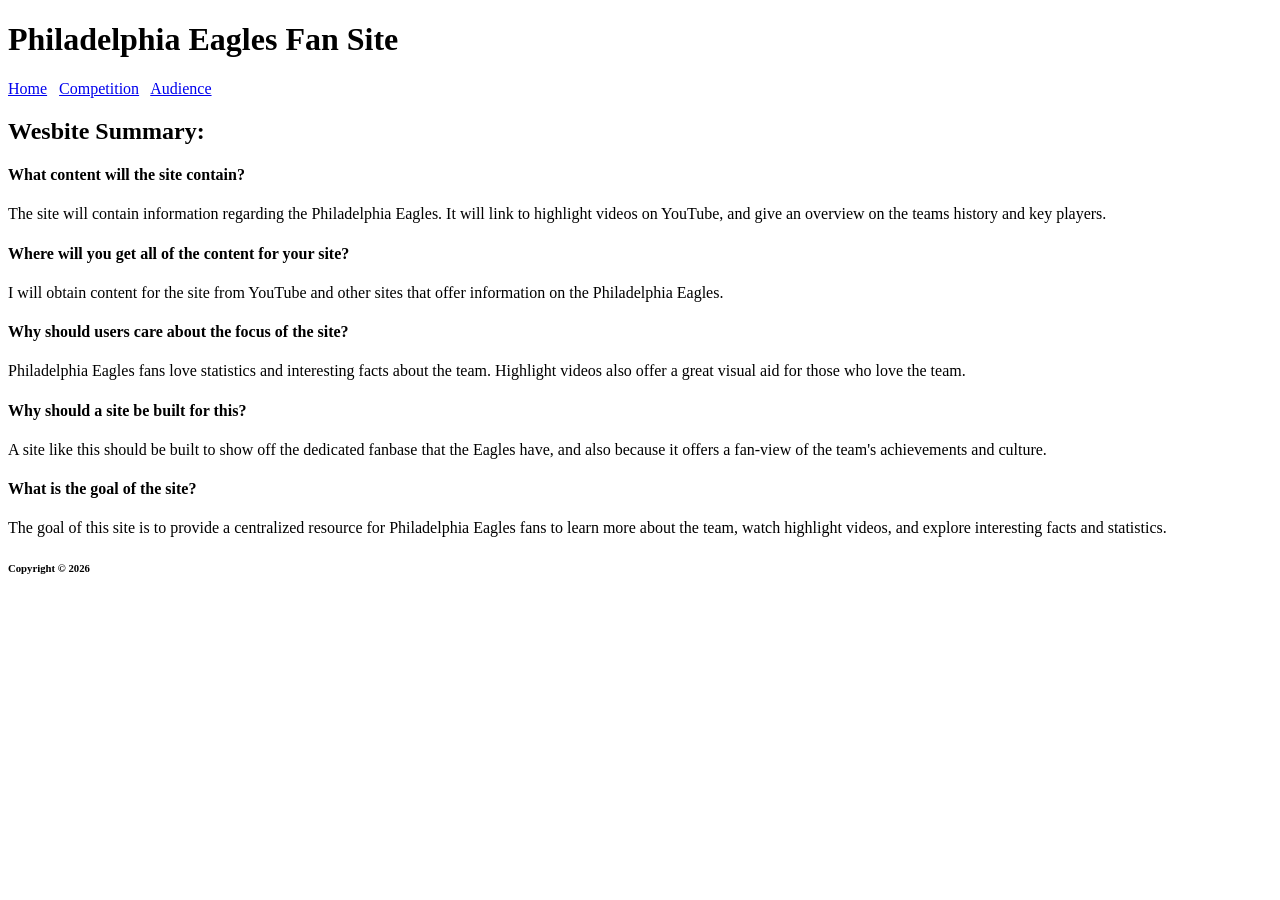
==== milestone1/index.html @ 0fd2d1c5 "milestone2" ====
<!DOCTYPE html>
<html lang="en">

<head>
    <meta charset="utf-8">
    <meta name="robots" content="noindex, nofollow">
    <title>Philadelphia Eagles Fan Site</title>
</head>

<body>
    <header>
        <h1>Philadelphia Eagles Fan Site</h1>
    </header>
    <nav>
        <a href="index.html">Home</a>&nbsp;&nbsp;
        <a href="competition.html">Competition</a>&nbsp;&nbsp;
        <a href="audience.html">Audience</a>
    </nav>
    <main>
        <h2>Wesbite Summary:</h2>
        <h4>What content will the site contain?</h4>
        <p>The site will contain information regarding the Philadelphia Eagles. It will link to highlight videos on
            YouTube, and give an overview on the teams history and key players.</p>
        <h4>Where will you get all of the content for your site?</h4>
        <p>I will obtain content for the site from YouTube and other sites that offer information on the Philadelphia
            Eagles.</p>
        <h4>Why should users care about the focus of the site?</h4>
        <p>Philadelphia Eagles fans love statistics and interesting facts about the team. Highlight videos also offer a
            great visual aid for those who love the team.</p>
        <h4>Why should a site be built for this?</h4>
        <p>A site like this should be built to show off the dedicated fanbase that the Eagles have, and also because it
            offers a fan-view of the team's achievements and culture.</p>
        <h4>What is the goal of the site?</h4>
        <p>The goal of this site is to provide a centralized resource for Philadelphia Eagles fans to learn more about
            the team, watch highlight videos, and explore interesting facts and statistics.</p>
    </main>
    <footer>
        <h6>Copyright &copy; 2026</h6>
    </footer>
</body>

</html>
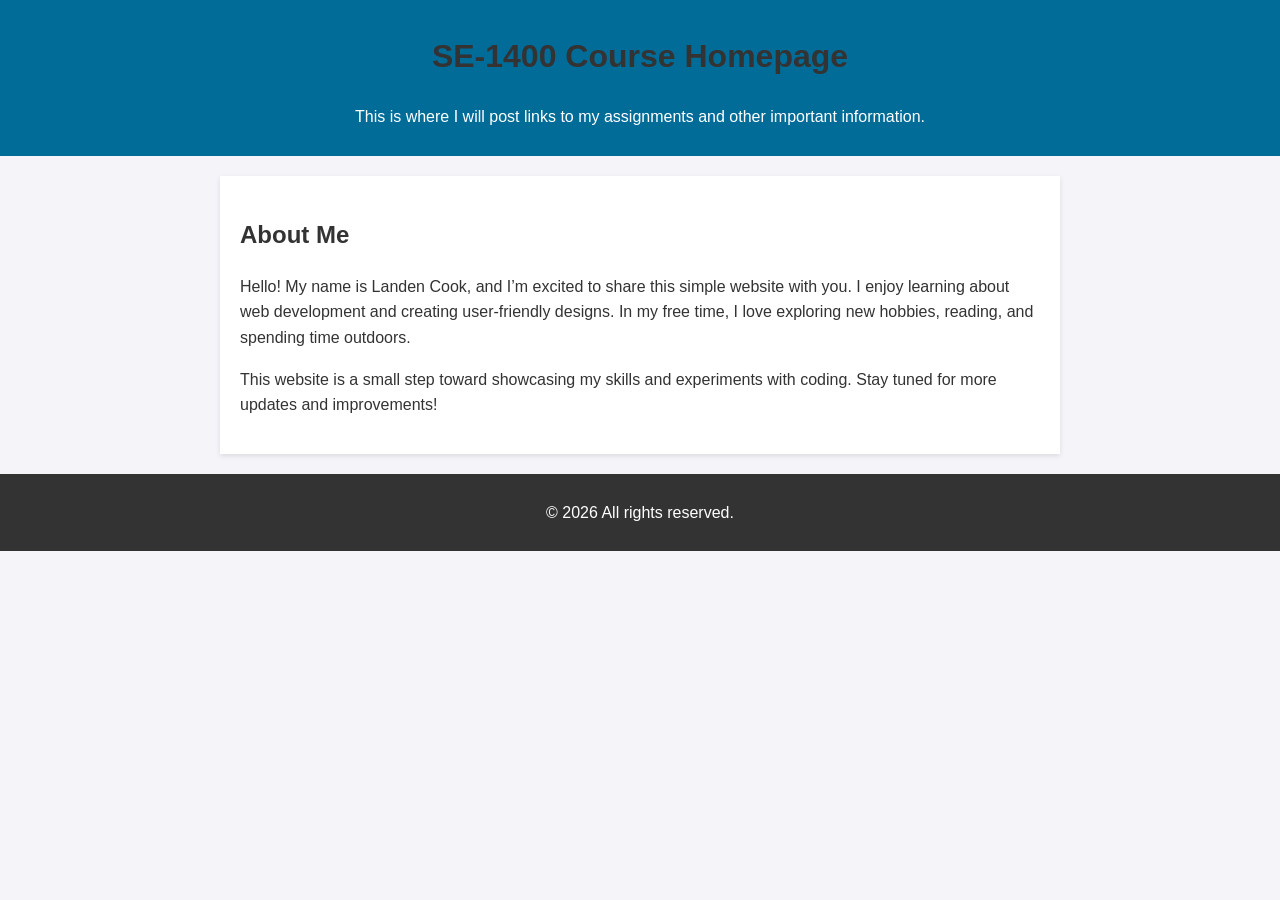
==== commit 48cae98d: "milestone4" ====
--- a/milestone1/index.html
+++ b/milestone1/index.html
@@ -1,42 +1,37 @@
 <!DOCTYPE html>
 <html lang="en">
-
 <head>
-    <meta charset="utf-8">
+    <meta charset="UTF-8">
+    <meta name="viewport" content="width=device-width, initial-scale=1.0">
     <meta name="robots" content="noindex, nofollow">
-    <title>Philadelphia Eagles Fan Site</title>
+    <title>SE1400 Assignmnet Files</title>
+    <style>
+        body { font-family: Arial, sans-serif; line-height: 1.6; margin: 0; padding: 0; background-color: #f4f4f9; color: #333; }
+        header { background: #026c99; color: white; padding: 10px 0; text-align: center; }
+        section { max-width: 800px; margin: 20px auto; padding: 20px; background: white; box-shadow: 0 2px 5px rgba(0, 0, 0, 0.1); }
+        h1, h2 { color: #333; }
+        ul { list-style: none; padding: 0; }
+        ul li { margin: 5px 0; }
+        ul li a { color: #026c99; text-decoration: none; font-weight: bold; }
+        ul li a:hover { text-decoration: underline; }
+        footer { text-align: center; padding: 10px; margin-top: 20px; background: #333; color: white; }
+    </style>
 </head>
-
 <body>
     <header>
-        <h1>Philadelphia Eagles Fan Site</h1>
+        <h1>SE-1400 Course Homepage</h1>
+        <p>This is where I will post links to my assignments and other important information.</p>
     </header>
-    <nav>
-        <a href="index.html">Home</a>&nbsp;&nbsp;
-        <a href="competition.html">Competition</a>&nbsp;&nbsp;
-        <a href="audience.html">Audience</a>
-    </nav>
-    <main>
-        <h2>Wesbite Summary:</h2>
-        <h4>What content will the site contain?</h4>
-        <p>The site will contain information regarding the Philadelphia Eagles. It will link to highlight videos on
-            YouTube, and give an overview on the teams history and key players.</p>
-        <h4>Where will you get all of the content for your site?</h4>
-        <p>I will obtain content for the site from YouTube and other sites that offer information on the Philadelphia
-            Eagles.</p>
-        <h4>Why should users care about the focus of the site?</h4>
-        <p>Philadelphia Eagles fans love statistics and interesting facts about the team. Highlight videos also offer a
-            great visual aid for those who love the team.</p>
-        <h4>Why should a site be built for this?</h4>
-        <p>A site like this should be built to show off the dedicated fanbase that the Eagles have, and also because it
-            offers a fan-view of the team's achievements and culture.</p>
-        <h4>What is the goal of the site?</h4>
-        <p>The goal of this site is to provide a centralized resource for Philadelphia Eagles fans to learn more about
-            the team, watch highlight videos, and explore interesting facts and statistics.</p>
-    </main>
+    <section>
+        <h2>About Me</h2>
+        <p>Hello! My name is Landen Cook, and I’m excited to share this simple website with you. I enjoy learning about web development and creating user-friendly designs. In my free time, I love exploring new hobbies, reading, and spending time outdoors.</p>
+        <p>This website is a small step toward showcasing my skills and experiments with coding. Stay tuned for more updates and improvements!</p>
+    </section>
     <footer>
-        <h6>Copyright &copy; 2026</h6>
+        <p>&copy; <span id="currentYear"></span> All rights reserved.</p>
     </footer>
+    <script>
+        document.getElementById('currentYear').textContent = new Date().getFullYear();
+    </script>
 </body>
-
 </html>
